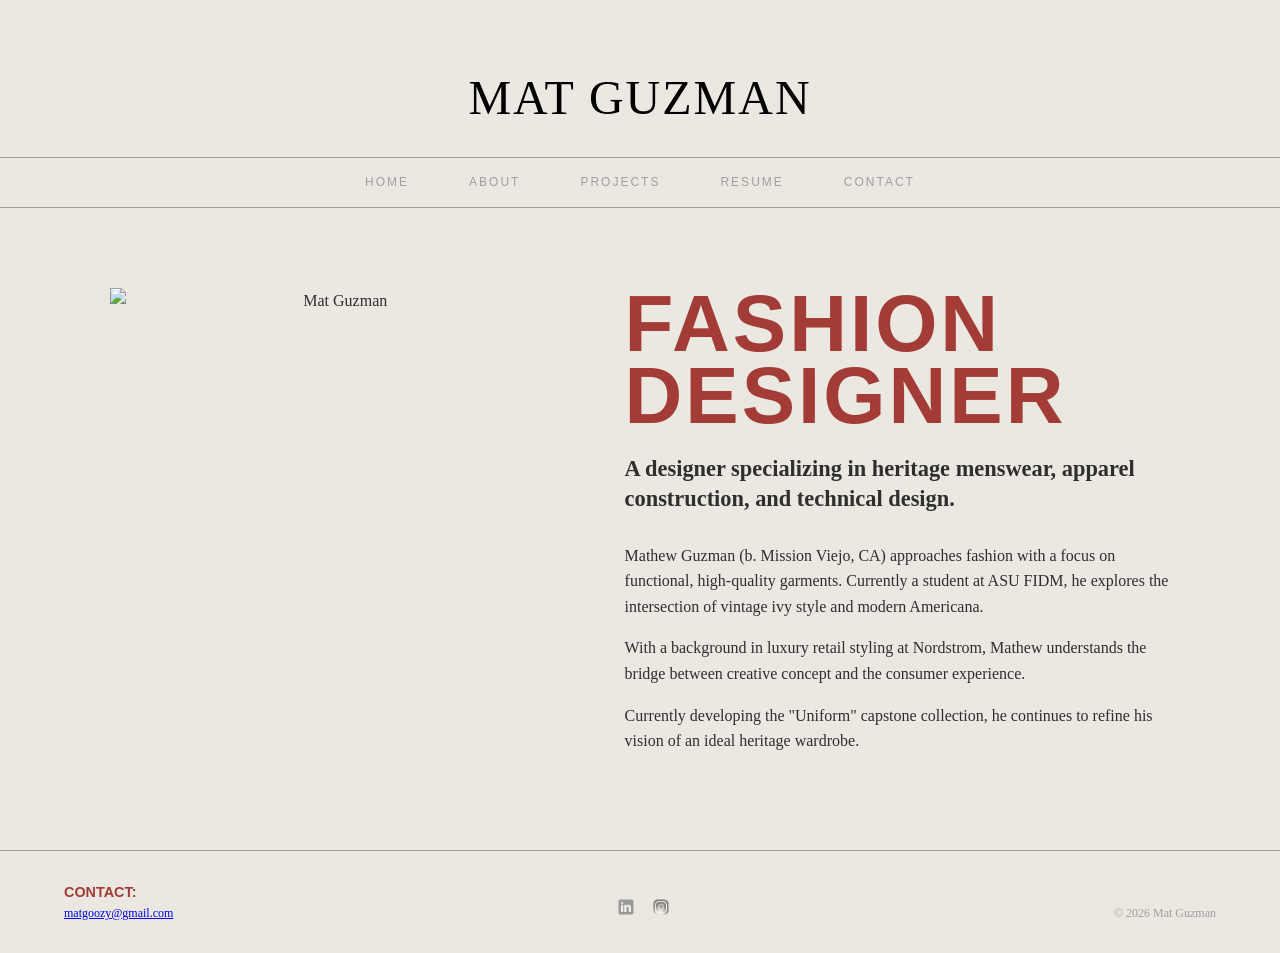
==== about.html @ 68bd799e "Add files via upload" ====
<!DOCTYPE html>
<html lang="en">

    <head> 
        <link rel="stylesheet" href="style.css">
        <meta name="viewport" content="width=device-width, initial-scale=1.0">
        <title>Mat Guzman | Portfolio</title>
        <meta charset="utf-8">
    </head>

    <body>
        <div id="wrapper">
            <header>
                <h1>Mat Guzman</h1>
            </header>

            <nav>
                <ul>
                    <li><a href="index.html">HOME</a></li>
                    <li><a href="about.html">ABOUT</a></li>
                    <li><a href="projects.html">PROJECTS</a></li>
                    <li><a href="resume.html">RESUME</a></li>
                    <li><a href="contact.html">CONTACT</a></li>
                </ul>
            </nav>

            <main class ="about-section">
                <div class="about-image">
                    <img src="mat-guzman.JPG" alt="Mat Guzman">
                </div>

                <div class="about-text">
                    <h2 class ="hero-title">FASHION<br>DESIGNER</h2>

                    <p class="tagline">
                    A designer specializing in heritage menswear, apparel construction, and technical design.
                    </p>

                    <div class="bio-paragraphs">
                        <p>Mathew Guzman (b. Mission Viejo, CA) approaches fashion with a focus on functional, high-quality garments. Currently a student at ASU FIDM, he explores the intersection of vintage ivy style and modern Americana.</p>
            
                        <p>With a background in luxury retail styling at Nordstrom, Mathew understands the bridge between creative concept and the consumer experience.</p>
            
                        <p>Currently developing the "Uniform" capstone collection, he continues to refine his vision of an ideal heritage wardrobe.</p>
                    </div>
                </div>



            </main>

            <footer>
                <div id="footer-left">
                    <span class="accent">CONTACT:</span><br>
                    <a href="mailto:matgoozy@gmail.com">matgoozy@gmail.com</a>
                </div>

                <div class="social-icons">
                    <a href="https://www.linkedin.com/in/mathewguzman1/">
                        <img src="icons8-linkedin-48.png" alt="LinkedIn">
                    </a>
                    <a href="https://www.instagram.com/bymatg/">
                        <img src="icons8-instagram-48.png" alt="Instagram">
                    </a>
                </div>

                <div id="footer-right">
                    <span>&copy; 2026 Mat Guzman</span>
                </div>
            </footer>
        </div>
    </body>
---- style.css ----
* {
    box-sizing: border-box;
}

body {
    background-color: #eae8e0;
    color: #2e2e2f;
    font-family: "Times New Roman", Times, serif;
    margin: 0;
    line-height: 1.6;
}

#wrapper {
    background-color: #eae8e0;
}

header {
    background-color: #eae8e0;
    padding: 60px 0 20px 0;
    text-align: center;
}

header h1 {
    font-size: 3rem;
    font-weight: 400;
    letter-spacing: 2px;
    margin: 0;
    text-transform: uppercase;
    color: #000000;
}

nav {
    border-top: 1px solid #9f9f9f;
    border-bottom: 1px solid #9f9f9f;
    background-color: #eae8e0;
}

nav ul {
    list-style-type: none;
    margin: 0;
    padding: 0;
}

nav a {
    text-decoration: none;
    color: #9f9f9f;
    font-family: Arial, Helvetica, sans-serif;
    font-size: .75rem;
    letter-spacing: 2px;
    padding: 15px;
    display: block;
    text-align: center;
}

nav a:hover {
    color:#000000;
    font-weight: bold;
}

main {
    padding: 40px 20% 100px 20%;
    text-align: center;
}

h2 {
    color: #a33b36;
    font-size: 1.5rem;
    letter-spacing: 3px;
    margin-bottom: 25px;
    font-family: "Times New Roman", Times, serif;
}

footer {
    border-top: 1px solid #9f9f9f;
    padding: 30px 5%;
    text-align: center;
    font-size: .75rem;
    color: #9f9f9f;
    display: flex;
    justify-content: space-between;
    align-items: flex-end;
}

#footer-left {
    text-align: left;
}

#footer-right {
    text-align: right;
}

form {
    display: flex;
    flex-direction: column;
    padding-top: 20px;
    text-align: left;
    max-width: 400px;
    margin: 0 auto;
}

label {
    margin-top: 1em;
    font-weight: bold;
    color: #2e2e2f;
}

input, textarea {
    margin-bottom: .5em;
    padding: 10px;
    border: 1px solid #9f9f9f;
    font-family: Arial, sans-serif;
}

#mySubmit {
    background-color: #a33b36;
    color: #FFFFFF;
    border: none;
    padding: 15px 30px;
    margin: 20px auto 0 auto;
    cursor: pointer;
    text-transform: uppercase;
    letter-spacing: 2px;
    font-family: Arial, sans-serif;
    font-weight: bold;
    border-radius: 4px;
    transition: background-color 0.3s ease, transform 0.3s ease;
}

#mySubmit:hover {
    background-color: #000000;
    transform: translateY(-2px);
}

.hero {
    background-color: #000000;
    width: 90%;
    max-width: 800px;
    aspect-ratio: 4 / 3;
    margin: 40px auto;
}

.accent {
    color: #a33b36;
    font-weight: bold;
    text-transform: uppercase;
    font-family: Arial, sans-serif;
    font-size: .9rem;
}

.social-icons {
    display: flex;
    gap: 15px;
    margin-top: 10px;
}

.social-icons img {
    width: 20px;
    height: 20px;
    filter: grayscale(100%);
    opacity: .6;
    transition: opacity 0.3s ease, filter 0.3s ease;
}

.social-icons img:hover {
    opacity: 1;
    filter: grayscale(0%);
    transform: scale(1,1);
}

.resume-section {
    max-width: 800px;
    margin: 0 auto 40px auto;
    text-align: left;
}

.resume-section h3 {
    border-bottom: 1px solid #9f9f9f;
    padding-bottom: 5px;
    margin-bottom: 15px;
    letter-spacing: 2px;
}

.resume-details {
    margin-top: 2px;
    font-size: 0.95rem;
    color: #2e2e2f;
}

.resume-item {
    margin-bottom: 25px;
}

.resume-item h4 {
    margin-bottom: 5px;
    text-transform: uppercase;
    font-size: 1.1rem;
}

.resume-item ul {
    margin-top: 5px;
    padding-left: 20px;
}

.resume-item li {
    margin-bottom: 5px;
    color: #4a4a4a;
}

.resume-row {
    display: flex;
    justify-content: space-between;
    align-items: baseline;
    margin-bottom: 5px;
}

.resume-date {
    font-family: 'Times New Roman', serif;
    font-style: italic;
    font-size: 0.9rem;
    color: #2e2e2f;
}

.skills-table {
    width: 100%;
    border-collapse: collapse;
    margin-top: 10px;
}

.skills-table td {
    padding: 10px;
    border: 1px solid #e0e0e0;
    width: 33%;
    font-size: .9rem;
    color: #2e2e2f;
}

.resume-download {
    margin: 20px 0 40px 0;
}

.btn-download {
    display: inline-block;
    border: 1px solid #a33b36;
    color: #a33b36;
    padding: 10px 20px;
    text-decoration: none;
    letter-spacing: 1px;
    transition: all .3s;
}

.btn-download:hover {
    background-color: #a33b36;
    color: #FFFFFF;
}


@media (min-width: 600px) {
    nav ul {
        display: flex;
        justify-content: center;
        gap: 30px;
    }

    form {
        display: grid;
        grid-gap: 1em;
        grid-template-columns: 8em 1fr;
        max-width: 600px;
    }

    #mysubmit {
        grid-column:2;
        width: 200px;
        justify-self: start;
    }

    .resume-row {
        flex-direction: column;
        align-items: flex-start;
    }
}

@media (min-width: 900px) {
    .about-section {
        display: flex;
        align-items: flex-start;
        gap: 60px;
        max-width: 1100px;
        margin: 80px auto;
        padding: 0 20px;
    }

    .about-image {
        flex: 1;
    }

    .about-image img {
        width: 100%;
        height: auto;
        display: block;
    }

    .about-text {
        flex: 1.2;
        text-align: left;
    }

    .hero-title {
        font-size: 5rem;
        line-height: .9;
        margin-top: 0;
        margin-bottom: 20px;
        color: #a33b36;
        font-family: 'Impact', 'Arial Black', sans-serif;
        text-transform: uppercase;
    }

    .tagline {
        font-size: 1.4rem;
        font-weight: bold;
        margin-bottom: 30px;
        line-height: 1.3;
    }

    .bio-paragraph {
        margin-bottom: 20px;
        font-size: 1rem;
        line-height: 1.6;
        color: #333;
    }


    #wrapper {
        width: 100%;
        margin: 0;
    }

    form {
        display: flex;
        flex-direction: column;
        align-items: center;
        max-width: 600px;
        margin: 0 auto;
    }

    label {
        width: 100%;
        text-align: left;
        margin-top: 1em;
    }

    input, textarea {
        width: 100%;
        box-sizing: border-box;
    }

    #mySubmit {
        margin-top: 30px;
        width: 250px;
    }

    @supports (display: grid) {
        header {grid-area: header;}
        nav {grid-area: nav;}
        .hero {grid-area: hero;}
        main {grid-area: main;}
        footer {grid-area: footer;}

        #wrapper {
            display: grid;
            grid-template:
                "header"
                "nav"
                "hero"
                "main"
     
                "footer"
                1fr;
        }
    }
}
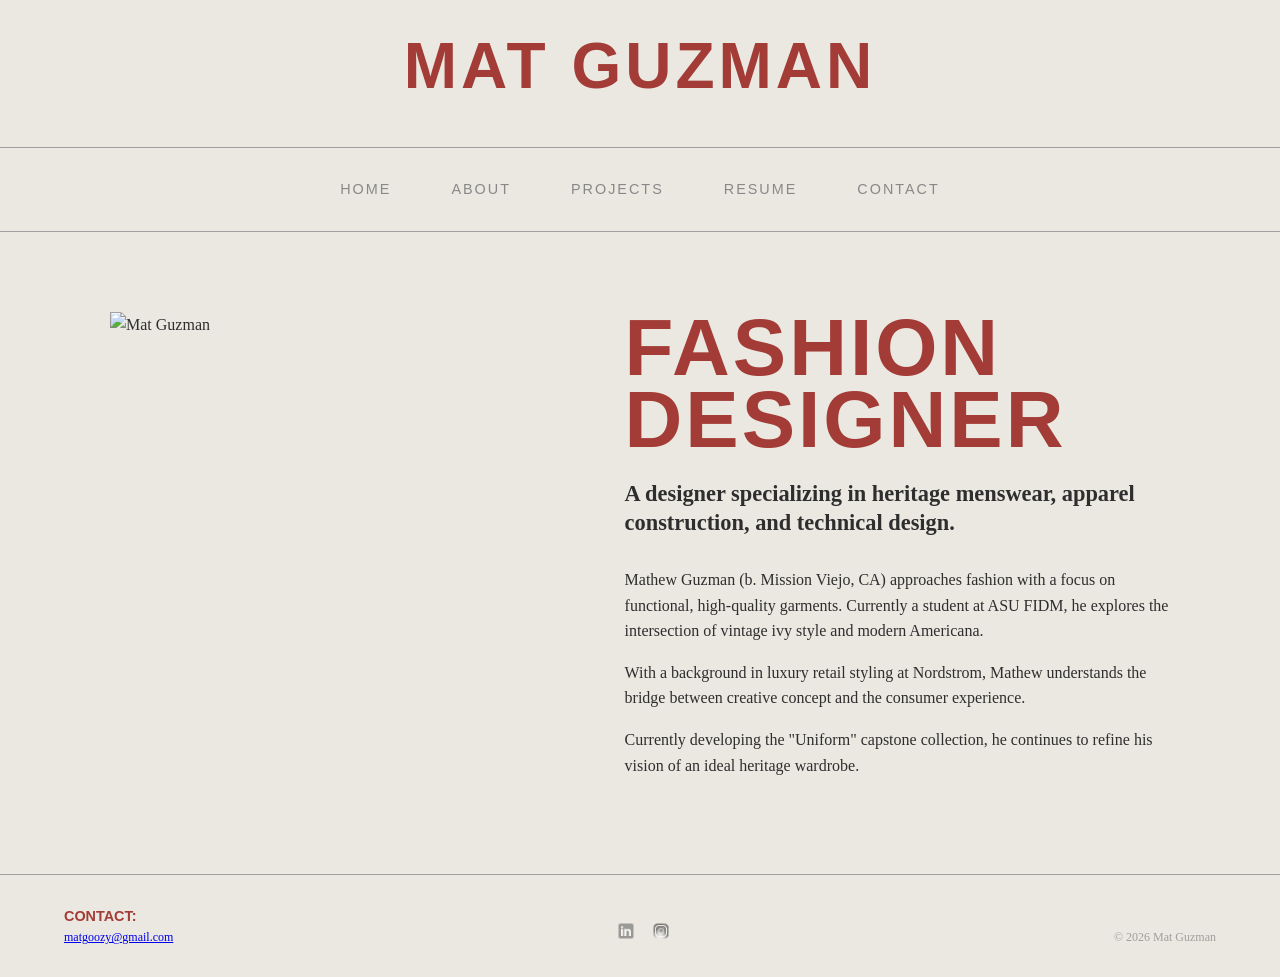
==== commit ab72e6b1: "update" ====
--- a/about.html
+++ b/about.html
@@ -26,7 +26,7 @@
 
             <main class ="about-section">
                 <div class="about-image">
-                    <img src="mat-guzman.JPG" alt="Mat Guzman">
+                    <img src="images/mat-guzman.JPG" alt="Mat Guzman">
                 </div>
 
                 <div class="about-text">
@@ -44,9 +44,6 @@
                         <p>Currently developing the "Uniform" capstone collection, he continues to refine his vision of an ideal heritage wardrobe.</p>
                     </div>
                 </div>
-
-
-
             </main>
 
             <footer>
@@ -57,10 +54,10 @@
 
                 <div class="social-icons">
                     <a href="https://www.linkedin.com/in/mathewguzman1/">
-                        <img src="icons8-linkedin-48.png" alt="LinkedIn">
+                        <img src="images/icons8-linkedin-48.png" alt="LinkedIn">
                     </a>
                     <a href="https://www.instagram.com/bymatg/">
-                        <img src="icons8-instagram-48.png" alt="Instagram">
+                        <img src="images/icons8-instagram-48.png" alt="Instagram">
                     </a>
                 </div>
 
--- a/style.css
+++ b/style.css
@@ -1,5 +1,9 @@
 * {
     box-sizing: border-box;
+}
+
+html {
+    scroll-behavior: smooth;
 }
 
 body {
@@ -7,6 +11,7 @@
     color: #2e2e2f;
     font-family: "Times New Roman", Times, serif;
     margin: 0;
+    padding: 0;
     line-height: 1.6;
 }
 
@@ -16,36 +21,42 @@
 
 header {
     background-color: #eae8e0;
-    padding: 60px 0 20px 0;
+    padding: 15px 0 10px 0;
     text-align: center;
 }
 
 header h1 {
-    font-size: 3rem;
-    font-weight: 400;
-    letter-spacing: 2px;
-    margin: 0;
+    font-size: 4rem;
+    font-family: 'Impact', 'Arial Black', sans-serif;
+    letter-spacing: 4px;
+    margin-top: 0;
+    margin-bottom: 0;
     text-transform: uppercase;
-    color: #000000;
+    color: #a33b36;
 }
 
 nav {
     border-top: 1px solid #9f9f9f;
     border-bottom: 1px solid #9f9f9f;
+    padding: 15px 0;
+    margin-top: 20px;
     background-color: #eae8e0;
 }
 
 nav ul {
     list-style-type: none;
+    display: flex;
+    justify-content: center;
+    gap: 40px;
     margin: 0;
     padding: 0;
 }
 
 nav a {
     text-decoration: none;
-    color: #9f9f9f;
-    font-family: Arial, Helvetica, sans-serif;
-    font-size: .75rem;
+    color: #888888;
+    font-family: 'Impact', 'Arial Black', sans-serif;
+    font-size: .9rem;
     letter-spacing: 2px;
     padding: 15px;
     display: block;
@@ -53,8 +64,7 @@
 }
 
 nav a:hover {
-    color:#000000;
-    font-weight: bold;
+    color: #a33b36;
 }
 
 main {
@@ -67,7 +77,7 @@
     font-size: 1.5rem;
     letter-spacing: 3px;
     margin-bottom: 25px;
-    font-family: "Times New Roman", Times, serif;
+    font-family: 'Impact', 'Arial Black', sans-serif;
 }
 
 footer {
@@ -253,6 +263,146 @@
     color: #FFFFFF;
 }
 
+.about-section {
+    display: flex;
+    flex-direction: column;
+    align-items: center;
+    padding: 20px;
+}
+
+.about-image {
+    width: 100%;
+    margin-bottom: 20px;
+}
+
+.about-image img {
+        width: 100%;
+        height: auto;
+    }
+
+.about-text {
+    width: 100%;
+    text-align: center;
+}
+
+.hero-title {
+    font-size: 2.5rem;
+    line-height: 1;
+    margin-bottom: 15px;
+    color: #a33b36;
+    font-family: 'Impact', sans-serif;
+}
+
+.project-grid {
+    display: grid;
+    grid-template-columns: repeat(auto-fit, minmax(250px, 350px));
+    gap: 40px;
+    padding: 60px 10%;
+    justify-content: center;
+}
+
+.project-card {
+    max-width: 350px;
+    margin: 0 auto;
+    text-decoration: none;
+    color: inherit;
+    display: flex;
+    flex-direction: column;
+    align-items: center;
+    transition: transform 0.3s ease;
+}
+
+.project-card:hover { transform: translateY(-5px); }
+
+.project-image {
+    width: 100%;
+    aspect-ratio: 1 / 1;
+    overflow: hidden;
+    background-color: #ebebeb;
+    position: relative;
+    border: 1px solid #9f9f9f;
+    padding: 10px;   
+}
+
+.project-image img {
+    width: 100%;
+    height: 100%;
+    object-fit: contain;
+    object-position: center;
+    display: block;
+    transition: transform 0.3s ease;
+}
+
+.project-title {
+    color: #a33b36;
+    font-family: 'Impact', 'Arial Black', sans-serif;
+    font-size: 1.4rem;
+    letter-spacing: 3px;
+    margin: 5px 0;
+    text-transform: uppercase;
+    transition: color 0.3s ease;
+}
+
+.detail-showcase {
+    padding: 100px 0;
+    min-height: 80vh;
+    border-bottom: 1px solid #9f9f9f;
+}
+
+.showcase-content {
+    display: flex;
+    flex-direction: column;
+    gap: 40px;
+    margin-top: 40px;
+}
+
+.showcase-gallery {
+    display: grid;
+    grid-template-columns: repeat(4, 1fr);
+    gap: 30px;
+    max-width: 1400px;
+    margin: 0 auto;
+    align-items: start;
+}
+
+.showcase-gallery img {
+    width: 100%;
+    height: auto;
+    object-fit: contain;
+    padding: 10px;
+    grid-column: span 2;
+}
+
+.showcase-gallery img:nth-child(-n+2) {
+    grid-column: span 4; 
+    max-height: 800px;
+}
+
+.back-to-top {
+    display: inline-block;
+    margin-top: 60px;
+    margin-bottom: 20px;
+    padding: 12px 25px;
+    font-family: 'Impact', 'Arial', sans-serif;
+    font-size: 1.1rem;
+    text-transform: uppercase;
+    letter-spacing: 2px;
+    text-decoration: none;
+    color: #a33b36;
+    border: 1px solid #a33b36;
+    transition: all 0.3s ease;
+}
+
+.back-to-top:hover {
+    background-color: #a33b36;
+    color: #FFFFFF;
+}
+
+.section-divider {
+    border: 0;
+    border-top: 1px solid #9f9f9f;
+    margin: 40px 0;
+}
 
 @media (min-width: 600px) {
     nav ul {
@@ -268,7 +418,7 @@
         max-width: 600px;
     }
 
-    #mysubmit {
+    #mySubmit {
         grid-column:2;
         width: 200px;
         justify-self: start;
@@ -278,26 +428,31 @@
         flex-direction: column;
         align-items: flex-start;
     }
+
+    .about-section {
+        max-width: 500px;
+        margin: 40px auto;
+    }
+
+    .hero-title {
+        font-size: 3.5rem;
+    }
 }
 
 @media (min-width: 900px) {
     .about-section {
         display: flex;
+        flex-direction: row;
         align-items: flex-start;
         gap: 60px;
         max-width: 1100px;
         margin: 80px auto;
         padding: 0 20px;
+        text-align: left;
     }
 
     .about-image {
         flex: 1;
-    }
-
-    .about-image img {
-        width: 100%;
-        height: auto;
-        display: block;
     }
 
     .about-text {
@@ -329,6 +484,42 @@
         color: #333;
     }
 
+    .project-grid {
+        display: grid;
+        grid-template-columns: repeat(3, 1fr); 
+        gap: 30px;
+        max-width: 1200px;
+        margin: 0 auto;
+        padding: 60px 5%;
+    }
+
+    .project-card {
+        max-width: 100%;
+    }
+
+    .showcase-content {
+        flex-direction: row;
+        align-items: flex-start;
+    }
+
+    .showcase-text {
+        flex: 1;
+        text-align: left;
+    }
+
+    .showcase-gallery {
+        display: grid;
+        grid-template-columns: repeat(4, 1fr);
+        gap: 30px;
+    }
+    
+    .showcase-gallery img {
+        grid-column: span 2;
+    }
+
+    .showcase-gallery img:nth-child(-n+2) {
+        grid-column: span 4;
+    }
 
     #wrapper {
         width: 100%;
